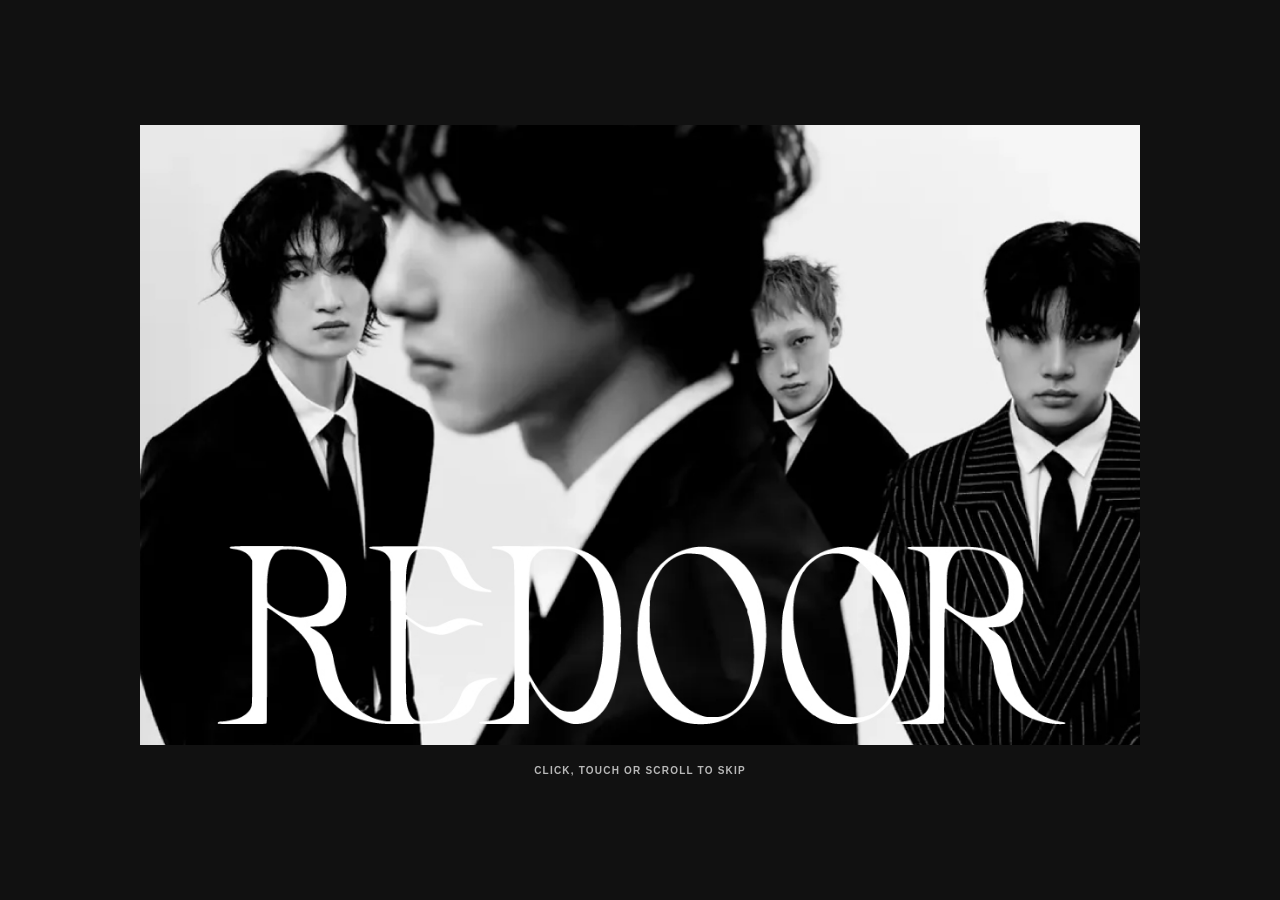
==== profile.html @ f64825b3 "Add files via upload" ====
<!DOCTYPE html>
<html lang="ko">
<head>
  <meta charset="UTF-8" />
  <meta name="viewport" content="width=device-width, initial-scale=1.0" />
  <meta name="description" content="REDOOR profile" />
  <title>REDOOR Profile</title>
  <link rel="stylesheet" href="profile.css" />
</head>
<body>
  <div id="profileIntro" class="profile-intro" aria-hidden="true">
    <div class="intro-image">
      <img src="사진+redoor.jpg" alt="리도어 단체사진" />
    </div>
    <p>CLICK, TOUCH OR SCROLL TO SKIP</p>
  </div>

  <header class="profile-header">
    <a class="profile-brand" href="index.html" aria-label="REDOOR Schedule 홈">
      <img src="IMG_5259.jpeg" alt="REDOOR" />
    </a>
    <nav class="profile-nav" aria-label="주요 메뉴">
      <a class="active" href="profile.html">PROFILE</a>
      <a href="index.html">SCHEDULE</a>
    </nav>
  </header>

  <main class="profile-main">
    <section class="profile-title-row" aria-labelledby="profileTitle">
      <h1 id="profileTitle">PROFILE</h1>
    </section>

    <section class="member-grid" aria-label="리도어 멤버">
      <article class="member-card">
        <div class="member-photo-frame"><img class="member-photo" src="이등대.jfif" alt="이등대" /></div>
        <h2>이등대 <span>(보컬)</span></h2>
        <p>1999. 01. 01</p>
        <a class="member-instagram" href="https://www.instagram.com/olsm_/" target="_blank" rel="noopener">INSTAGRAM ↗</a>
      </article>
      <article class="member-card">
        <div class="member-photo-frame"><img class="member-photo" src="최승현.jfif" alt="최승현" /></div>
        <h2>최승현 <span>(기타)</span></h2>
        <p>1997. 05. 12</p>
        <a class="member-instagram" href="https://www.instagram.com/_ogam/" target="_blank" rel="noopener">INSTAGRAM ↗</a>
      </article>
      <article class="member-card">
        <div class="member-photo-frame"><img class="member-photo" src="주상욱.jfif" alt="주상욱" /></div>
        <h2>주상욱 <span>(드럼)</span></h2>
        <p>1998. 08. 26</p>
        <a class="member-instagram" href="https://www.instagram.com/joosangug/" target="_blank" rel="noopener">INSTAGRAM ↗</a>
      </article>
      <article class="member-card">
        <div class="member-photo-frame"><img class="member-photo" src="박세웅.jfif" alt="박세웅" /></div>
        <h2>박세웅 <span>(베이스)</span></h2>
        <p>1998. 04. 17</p>
        <a class="member-instagram" href="https://www.instagram.com/basswoong/" target="_blank" rel="noopener">INSTAGRAM ↗</a>
      </article>
    </section>
  </main>

  <footer class="profile-footer">
    <strong>REDOOR</strong>
    <span>FAN-MADE PROFILE</span>
  </footer>

  <script src="profile.js"></script>
</body>
</html>
---- profile.css ----
:root {
  --black: #111111;
  --white: #ffffff;
  --line: #dedede;
  --muted: #727272;
  --placeholder: #eeeeee;
}

* {
  box-sizing: border-box;
}

body {
  margin: 0;
  color: var(--black);
  background: var(--white);
  font-family: Arial, "Pretendard", "Noto Sans KR", sans-serif;
}

a {
  color: inherit;
  text-decoration: none;
}

.profile-header {
  height: 94px;
  padding: 0 4vw;
  border-bottom: 1px solid var(--line);
  display: flex;
  align-items: center;
  justify-content: space-between;
}

.profile-brand img {
  display: block;
  width: 165px;
  height: auto;
  margin-left: -14px;
}

.profile-nav {
  display: flex;
  gap: 42px;
}

.profile-nav a {
  padding: 10px 0;
  border-bottom: 2px solid transparent;
  font-size: 13px;
  font-weight: 700;
  letter-spacing: 0.04em;
}

.profile-nav a.active {
  border-bottom-color: var(--black);
}

.profile-main {
  min-height: calc(100vh - 164px);
  padding: 48px 4vw 58px;
}

.profile-title-row {
  padding-bottom: 14px;
  border-bottom: 2px solid var(--black);
  display: flex;
  align-items: end;
  justify-content: space-between;
}

.profile-title-row h1 {
  margin: 0;
  font-size: clamp(42px, 5vw, 72px);
  line-height: 0.9;
  letter-spacing: -0.07em;
}

.member-grid {
  display: grid;
  grid-template-columns: repeat(4, minmax(0, 1fr));
  gap: 28px;
  padding: 30px 0 38px;
}

.member-card {
  min-width: 0;
}

.member-photo-frame {
  aspect-ratio: 4 / 5;
  background: var(--placeholder);
  overflow: hidden;
}

.member-photo {
  display: block;
  width: 100%;
  height: 100%;
  object-fit: cover;
  transition: transform 320ms ease;
}

.member-card h2 {
  margin: 15px 0 7px;
  font-size: clamp(20px, 2vw, 30px);
  letter-spacing: -0.05em;
}

.member-card h2 span {
  font-size: 0.62em;
  font-weight: 600;
  white-space: nowrap;
}

.member-card p {
  margin: 0 0 0 5px;
  color: var(--muted);
  font-size: 11px;
  font-weight: 500;
  letter-spacing: 0.06em;
}

.member-instagram {
  display: inline-block;
  margin-top: 4px;
  margin-left: 5px;
  color: var(--muted);
  font-size: 11px;
  font-weight: 500;
  letter-spacing: 0.06em;
  transition: color 180ms ease;
}

@media (hover: hover) and (pointer: fine) {
  .member-card:hover .member-photo {
    transform: scale(1.025);
  }

  .member-instagram:hover {
    color: var(--black);
  }
}

.profile-footer {
  min-height: 70px;
  padding: 0 4vw;
  border-top: 1px solid var(--line);
  display: flex;
  align-items: center;
  justify-content: space-between;
  font-size: 11px;
  letter-spacing: 0.08em;
}

.profile-footer strong {
  font-size: 12px;
}

.profile-intro {
  position: fixed;
  inset: 0;
  z-index: 10;
  background: var(--black);
  color: var(--white);
  display: flex;
  flex-direction: column;
  align-items: center;
  justify-content: center;
  gap: 20px;
  opacity: 1;
  transition: opacity 900ms cubic-bezier(0.22, 1, 0.36, 1), visibility 0s linear 900ms;
}

.profile-intro.is-hidden {
  visibility: hidden;
  opacity: 0;
  pointer-events: none;
}

.intro-image {
  width: min(82vw, 1000px);
  height: min(58vw, 620px);
  background: #2b2b2b;
  overflow: hidden;
}

.intro-image img {
  display: block;
  width: calc(100% + 3px);
  height: 100%;
  max-width: none;
  object-fit: cover;
  transform: translateX(-3px);
}

.profile-intro p {
  margin: 0;
  color: #b9b9b9;
  font-size: 10px;
  font-weight: 700;
  letter-spacing: 0.12em;
}

@media (max-width: 680px) {
  .profile-header {
    height: 76px;
  }

  .profile-brand img {
    width: 145px;
    margin-left: -10px;
  }

  .profile-nav {
    gap: 18px;
  }

  .profile-nav a {
    font-size: 11px;
  }

  .profile-main {
    padding: 30px 18px 42px;
  }

  .profile-title-row h1 {
    font-size: 44px;
  }

  .member-grid {
    grid-template-columns: repeat(2, minmax(0, 1fr));
    gap: 24px 14px;
    padding-top: 24px;
  }

  .member-card h2 {
    margin-top: 10px;
    font-size: 22px;
  }

  .profile-footer {
    min-height: 62px;
    padding: 0 18px;
  }

  .intro-image {
    width: 88vw;
    height: 120vw;
  }
}

@media (prefers-reduced-motion: reduce) {
  .profile-intro {
    transition: none;
  }
}
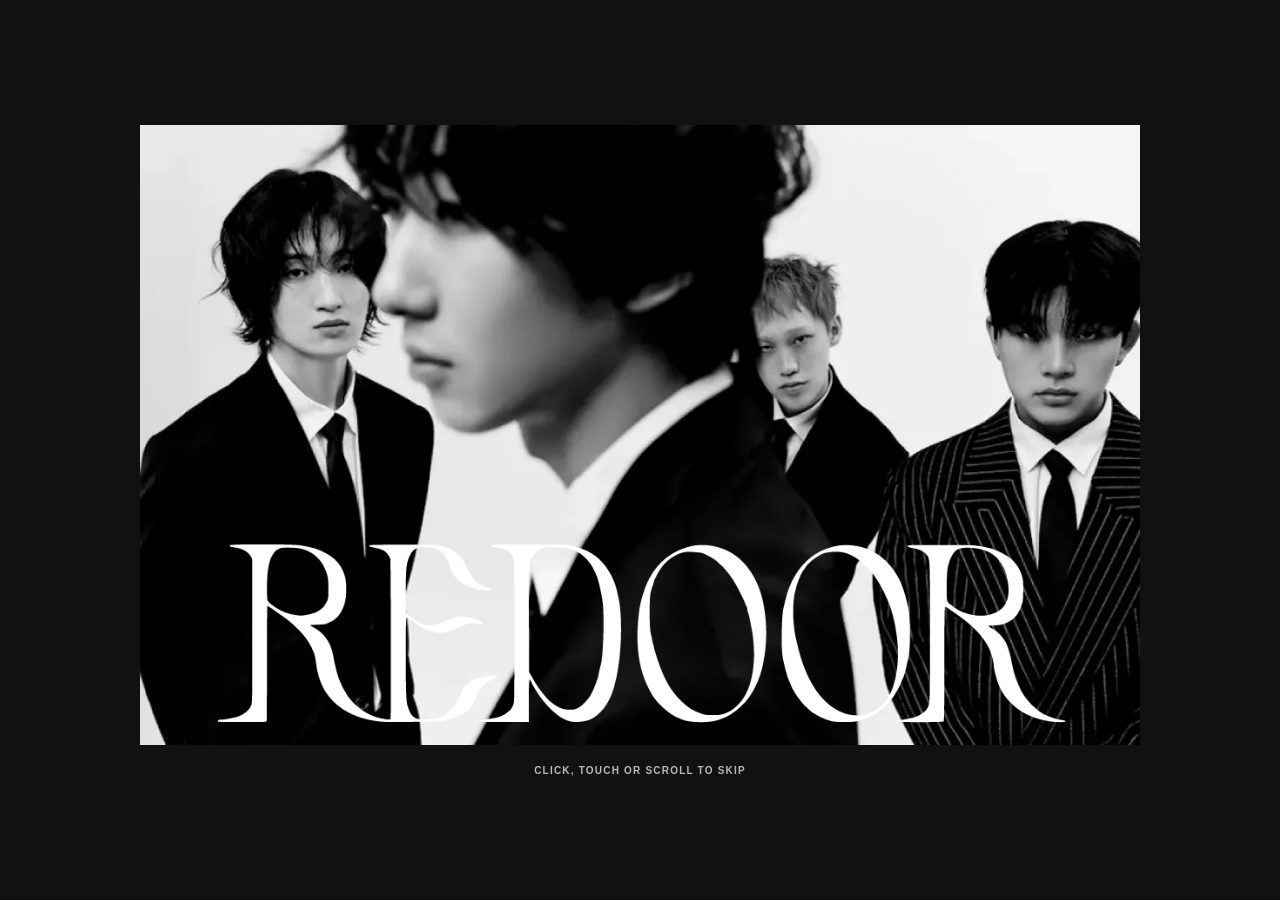
==== commit 7cc764bf: "Add files via upload" ====
--- a/profile.html
+++ b/profile.html
@@ -5,6 +5,13 @@
   <meta name="viewport" content="width=device-width, initial-scale=1.0" />
   <meta name="description" content="REDOOR profile" />
   <title>REDOOR Profile</title>
+  <meta property="og:type" content="website" />
+  <meta property="og:title" content="REDOOR" />
+  <meta property="og:description" content="REDOOR FAN-MADE PAGE" />
+  <meta property="og:url" content="https://band-redoor.github.io/Redoor-page/" />
+  <meta property="og:image" content="https://band-redoor.github.io/Redoor-page/%EC%82%AC%EC%A7%84%2Bredoor.jpg" />
+  <meta property="og:image:alt" content="REDOOR 단체사진" />
+  <meta name="twitter:card" content="summary_large_image" />
   <link rel="stylesheet" href="profile.css" />
 </head>
 <body>
@@ -16,12 +23,12 @@
   </div>
 
   <header class="profile-header">
-    <a class="profile-brand" href="index.html" aria-label="REDOOR Schedule 홈">
+    <a class="profile-brand" href="index.html" aria-label="REDOOR Profile 홈">
       <img src="IMG_5259.jpeg" alt="REDOOR" />
     </a>
     <nav class="profile-nav" aria-label="주요 메뉴">
-      <a class="active" href="profile.html">PROFILE</a>
-      <a href="index.html">SCHEDULE</a>
+      <a class="active" href="index.html">PROFILE</a>
+      <a href="schedule.html">SCHEDULE</a>
     </nav>
   </header>
 
--- a/profile.css
+++ b/profile.css
@@ -33,7 +33,7 @@
 
 .profile-brand img {
   display: block;
-  width: 165px;
+  width: 190px;
   height: auto;
   margin-left: -14px;
 }
@@ -70,7 +70,7 @@
 
 .profile-title-row h1 {
   margin: 0;
-  font-size: clamp(42px, 5vw, 72px);
+  font-size: clamp(32px, 3vw, 36px);
   line-height: 0.9;
   letter-spacing: -0.07em;
 }
@@ -187,10 +187,10 @@
 .intro-image img {
   display: block;
   width: calc(100% + 3px);
-  height: 100%;
+  height: calc(100% + 3px);
   max-width: none;
   object-fit: cover;
-  transform: translateX(-3px);
+  transform: translate(-3px, -3px);
 }
 
 .profile-intro p {
@@ -207,7 +207,7 @@
   }
 
   .profile-brand img {
-    width: 145px;
+    width: 170px;
     margin-left: -10px;
   }
 
@@ -224,7 +224,7 @@
   }
 
   .profile-title-row h1 {
-    font-size: 44px;
+    font-size: 32px;
   }
 
   .member-grid {
@@ -245,7 +245,7 @@
 
   .intro-image {
     width: 88vw;
-    height: 120vw;
+    height: 59vw;
   }
 }
 
